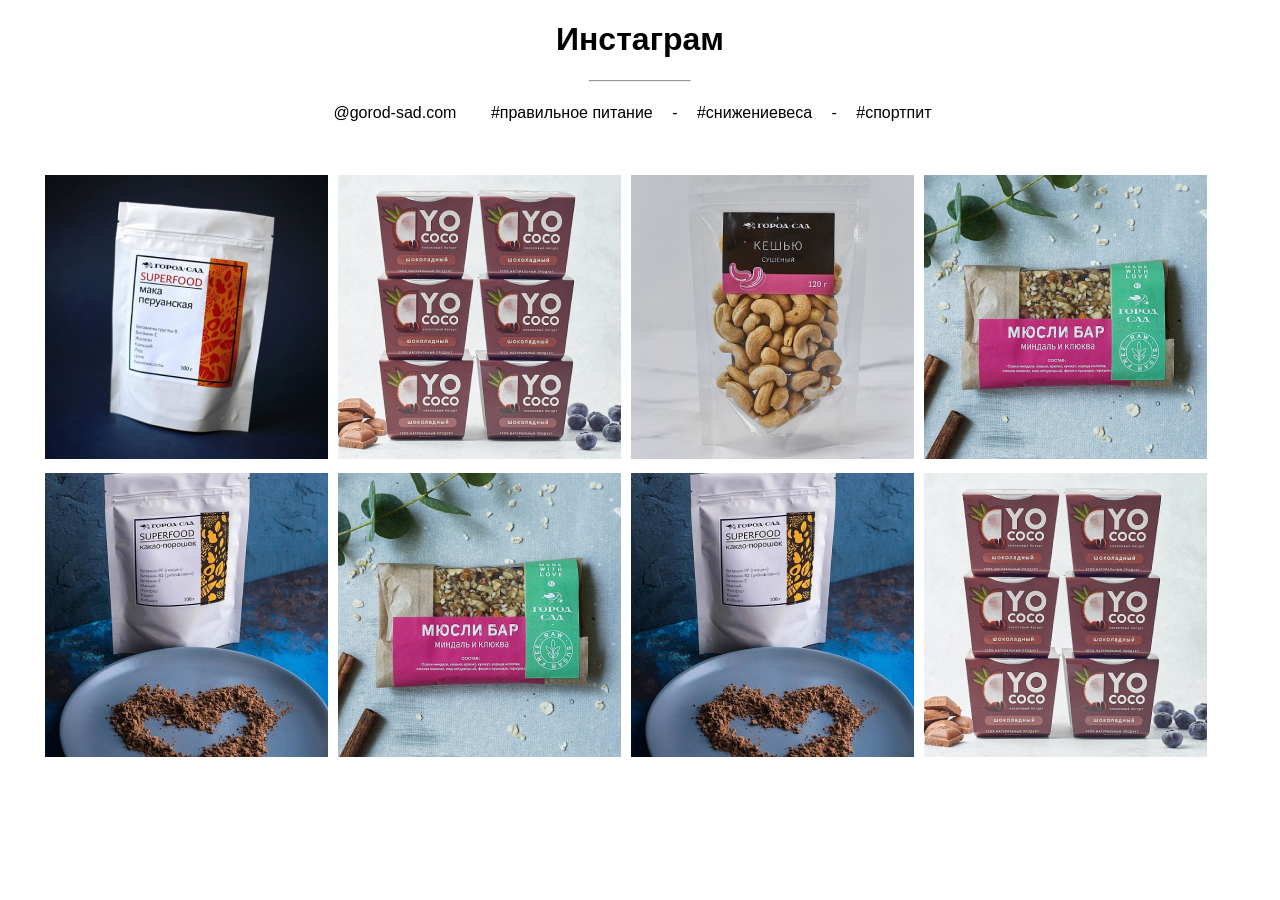
==== 4.1/index.html @ 9b331291 "first commit" ====
<!DOCTYPE html>
<html>

    <head>
        <meta charset="utf-8">
        <title>Тестовая страница</title>
        <link rel="stylesheet" href="style.css">
    </head>
    <body>
        <header>
            <div class="block-1"></div>
            <div class="header">
                <h1>Инстаграм</h1>
                <hr>
                <nav>
                    <a href="#">@gorod-sad.com</a>
                    <span> </span>
                    <a href="#">#правильное питание </a>
                    <span>-</span>
                    <a href="#">#снижениевеса </a>
                    <span>-</span>
                    <a href="#">#спортпит</a>
                </nav>
            </div>
            <div class="block-2"></div>
        </header>
        <main>
            <div class="block-3"></div>
            <div class="content">
                <div class="elem"><img src="../img/1.png"></div>
                <div class="elem"><img src="../img/2.png"></div>
                <div class="elem"><img src="../img/3.png"></div>
                <div class="elem"><img src="../img/4.png"></div>
                <div class="elem"><img src="../img/5.png"></div>
                <div class="elem"><img src="../img/4.png"></div>
                <div class="elem"><img src="../img/5.png"></div>
                <div class="elem"><img src="../img/2.png"></div>
            </div>
        </main>
    </body>
</html>
---- 4.1/style.css ----
header hr{
    width: 100px;
}
header{
    text-align: center;
    font-family: Arial;
}
header nav a{
    text-decoration: none;
    color: black;
    margin-top: 20px;
    margin-right: 15px;
}
header nav span{
    margin-right: 15px;
}
header nav{
    line-height: 45px;
}
.content .elem{
    margin: 5px;
    float: left;
}
main{
    margin: 35px auto;
    width: 1200px;
}
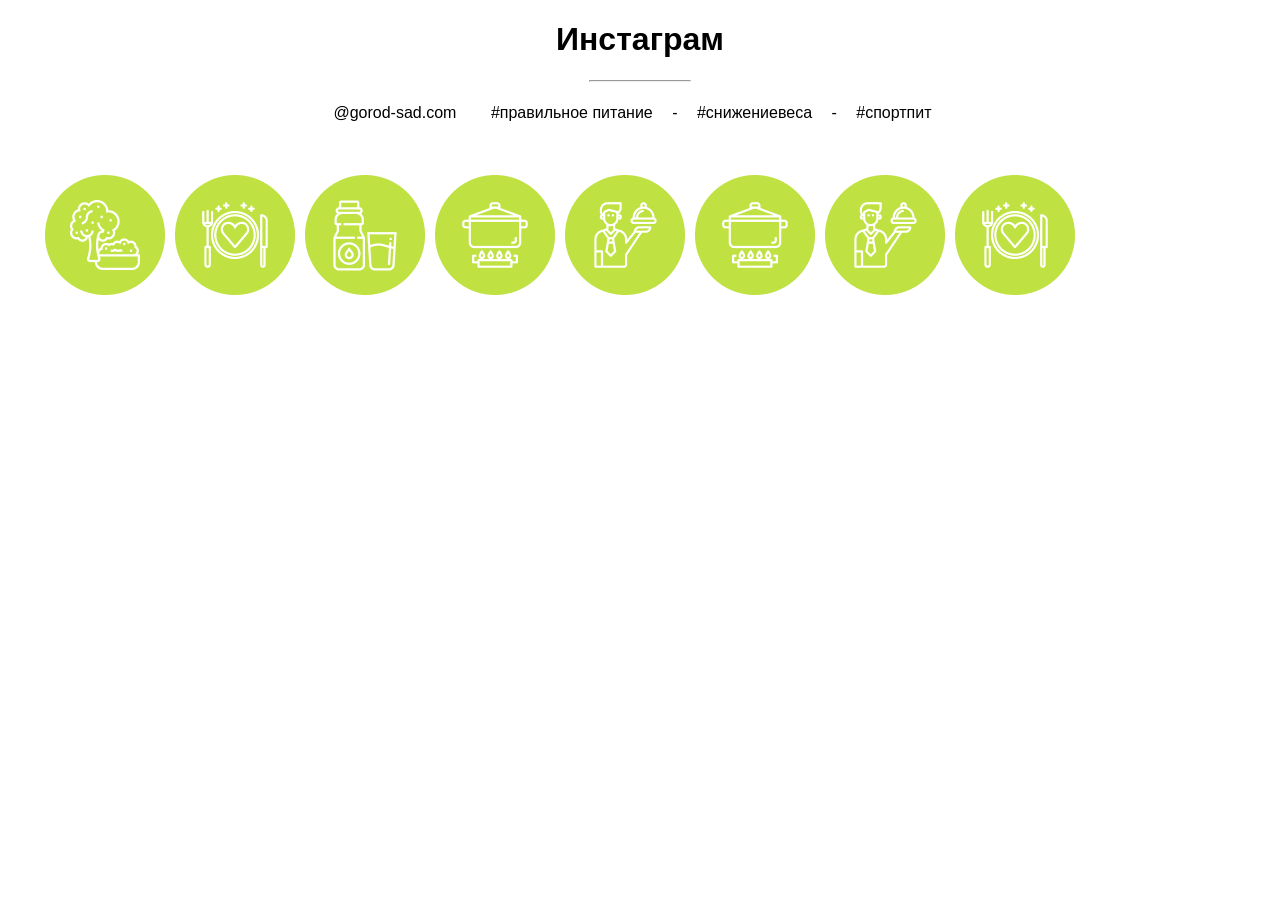
==== commit c9b02ce2: "second" ====
--- a/4.1/index.html
+++ b/4.1/index.html
@@ -36,6 +36,7 @@
                 <div class="elem"><img src="../img/5.png"></div>
                 <div class="elem"><img src="../img/2.png"></div>
             </div>
+            <div style="clear:both"></div>
         </main>
     </body>
 </html>
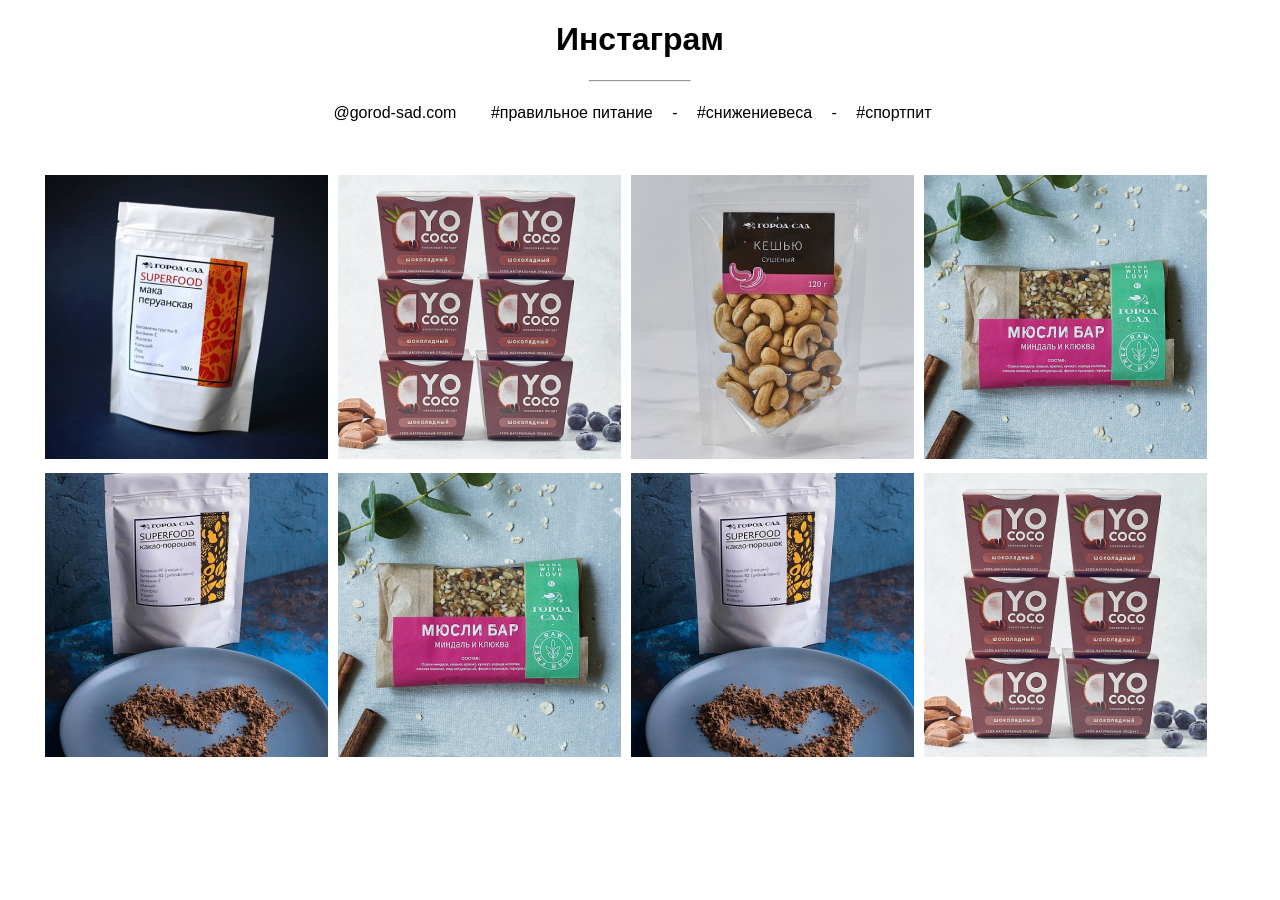
==== commit 94b3ae82: "three" ====
--- a/4.1/index.html
+++ b/4.1/index.html
@@ -26,7 +26,7 @@
         </header>
         <main>
             <div class="block-3"></div>
-            <div class="content">
+            <div class="content clearfix">
                 <div class="elem"><img src="../img/1.png"></div>
                 <div class="elem"><img src="../img/2.png"></div>
                 <div class="elem"><img src="../img/3.png"></div>
@@ -35,8 +35,8 @@
                 <div class="elem"><img src="../img/4.png"></div>
                 <div class="elem"><img src="../img/5.png"></div>
                 <div class="elem"><img src="../img/2.png"></div>
+                <div style="clear:both"></div>
             </div>
-            <div style="clear:both"></div>
         </main>
     </body>
 </html>
--- a/4.1/style.css
+++ b/4.1/style.css
@@ -1,3 +1,8 @@
+.clearfix::after{
+    content: "";
+    display: block;
+    clear: both;
+}
 header hr{
     width: 100px;
 }
@@ -17,6 +22,9 @@
 header nav{
     line-height: 45px;
 }
+.content{
+    height: 600px;
+}
 .content .elem{
     margin: 5px;
     float: left;
@@ -26,3 +34,4 @@
     width: 1200px;
 }
 
+
